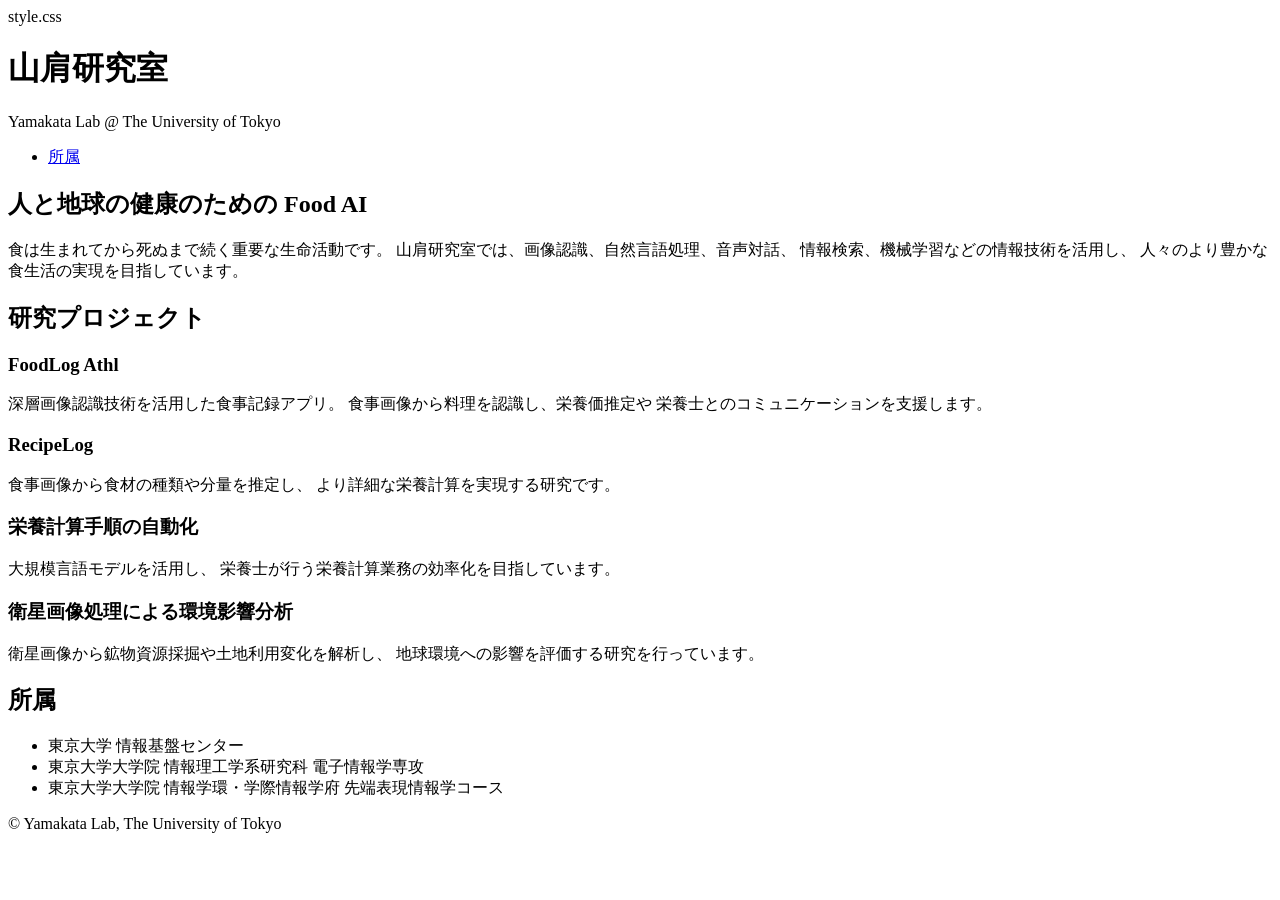
==== index.html @ bafa2960 "Create index.html" ====
<!DOCTYPE html>
<html lang="ja">
<head>
    <meta charset="UTF-8">
    <meta name="viewport" content="width=device-width, initial-scale=1.0">
    <title>山肩研究室 | Yamakata Lab@U-Tokyo</title>
    style.css
</head>
<body>

<header>
    <h1>山肩研究室</h1>
    <p>Yamakata Lab @ The University of Tokyo</p>
</header>

<nav>
    <ul>
        <li><a href="#about     <li>#projects研究プロジェクト</a></li>
        <li>contact">所属</a></li>
    </ul>
</nav>

<section id="about">
    <h2>人と地球の健康のための Food AI</h2>
    <p>
        食は生まれてから死ぬまで続く重要な生命活動です。
        山肩研究室では、画像認識、自然言語処理、音声対話、
        情報検索、機械学習などの情報技術を活用し、
        人々のより豊かな食生活の実現を目指しています。
    </p>
</section>

<section id="projects">
    <h2>研究プロジェクト</h2>

    <article>
        <h3>FoodLog Athl</h3>
        <p>
            深層画像認識技術を活用した食事記録アプリ。
            食事画像から料理を認識し、栄養価推定や
            栄養士とのコミュニケーションを支援します。
        </p>
    </article>

    <article>
        <h3>RecipeLog</h3>
        <p>
            食事画像から食材の種類や分量を推定し、
            より詳細な栄養計算を実現する研究です。
        </p>
    </article>

    <article>
        <h3>栄養計算手順の自動化</h3>
        <p>
            大規模言語モデルを活用し、
            栄養士が行う栄養計算業務の効率化を目指しています。
        </p>
    </article>

    <article>
        <h3>衛星画像処理による環境影響分析</h3>
        <p>
            衛星画像から鉱物資源採掘や土地利用変化を解析し、
            地球環境への影響を評価する研究を行っています。
        </p>
    </article>
</section>

<section id="contact">
    <h2>所属</h2>
    <ul>
        <li>東京大学 情報基盤センター</li>
        <li>東京大学大学院 情報理工学系研究科 電子情報学専攻</li>
        <li>東京大学大学院 情報学環・学際情報学府 先端表現情報学コース</li>
    </ul>
</section>

<footer>
    <p>&copy; Yamakata Lab, The University of Tokyo</p>
</footer>

</body>
</html>
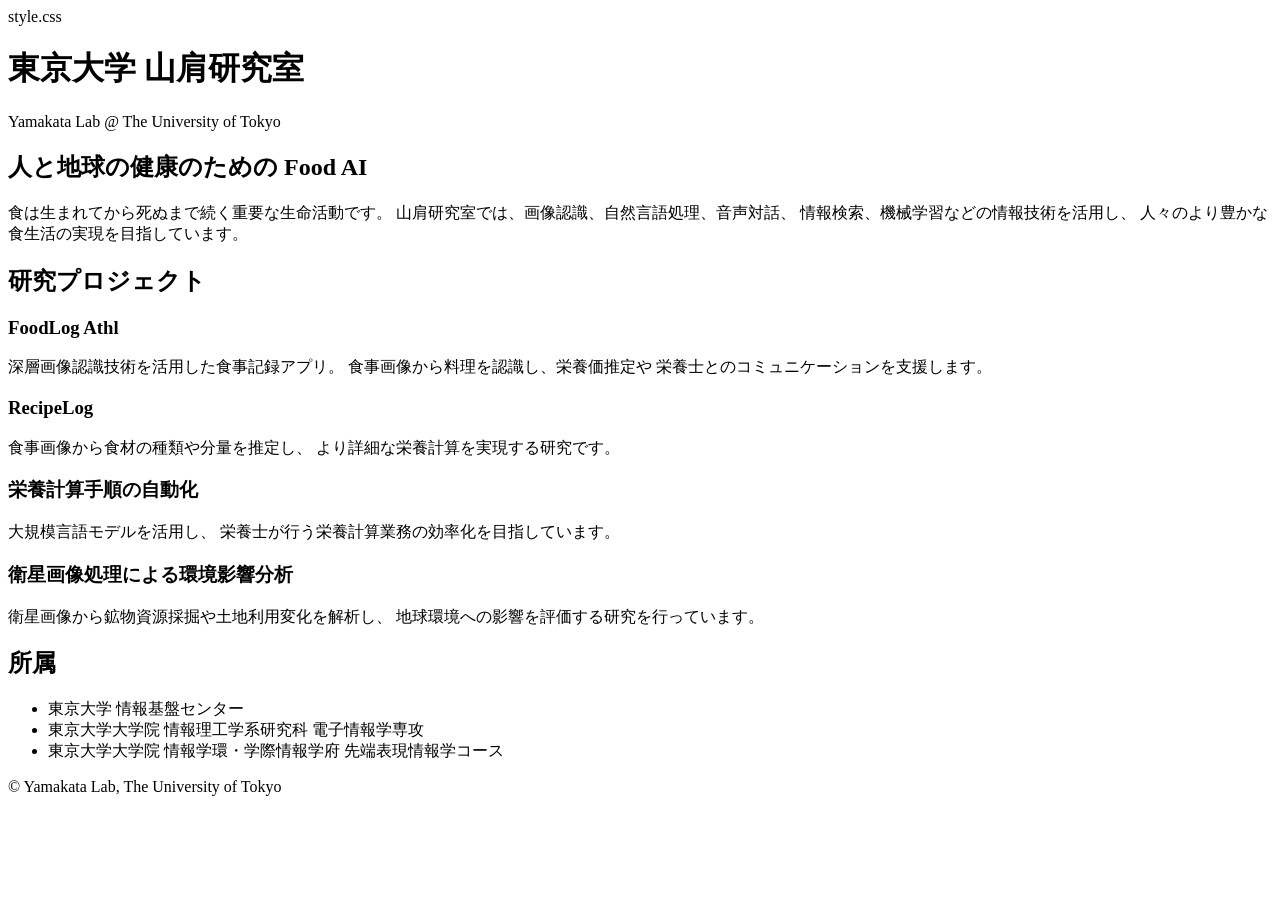
==== commit 4c2a288a: "Update index.html" ====
--- a/index.html
+++ b/index.html
@@ -3,22 +3,15 @@
 <head>
     <meta charset="UTF-8">
     <meta name="viewport" content="width=device-width, initial-scale=1.0">
-    <title>山肩研究室 | Yamakata Lab@U-Tokyo</title>
+    <title>東京大学 山肩研究室 | Yamakata Lab@U-Tokyo</title>
     style.css
 </head>
 <body>
 
 <header>
-    <h1>山肩研究室</h1>
+    <h1>東京大学 山肩研究室</h1>
     <p>Yamakata Lab @ The University of Tokyo</p>
 </header>
-
-<nav>
-    <ul>
-        <li><a href="#about     <li>#projects研究プロジェクト</a></li>
-        <li>contact">所属</a></li>
-    </ul>
-</nav>
 
 <section id="about">
     <h2>人と地球の健康のための Food AI</h2>
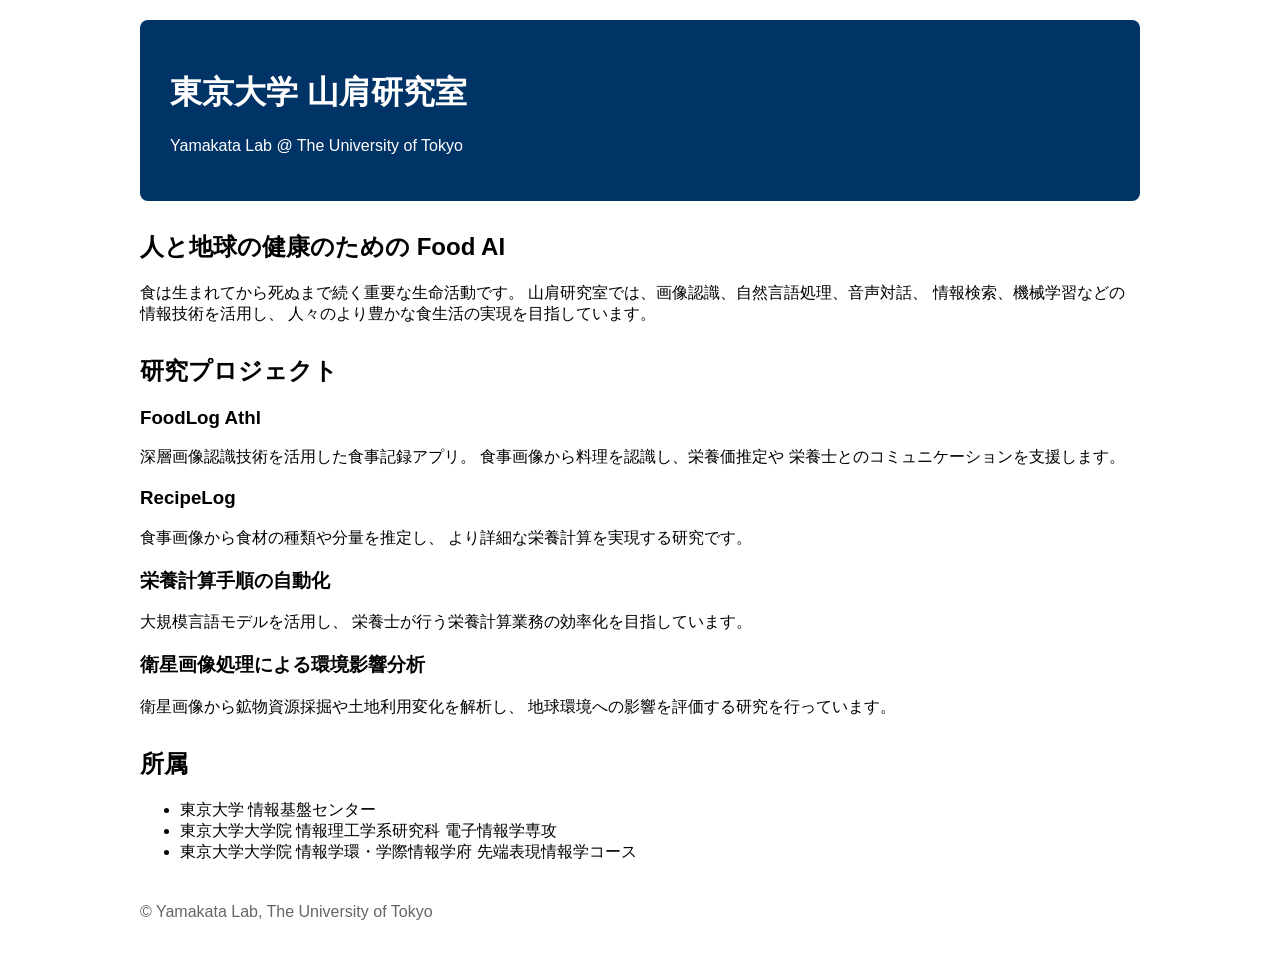
==== commit 478fec82: "Fix link to stylesheet in index.html" ====
--- a/index.html
+++ b/index.html
@@ -4,7 +4,7 @@
     <meta charset="UTF-8">
     <meta name="viewport" content="width=device-width, initial-scale=1.0">
     <title>東京大学 山肩研究室 | Yamakata Lab@U-Tokyo</title>
-    style.css
+    <link rel="stylesheet" href="style.css">
 </head>
 <body>
 
--- a/style.css
+++ b/style.css
@@ -0,0 +1 @@
+body{font-family:sans-serif;max-width:1000px;margin:auto;padding:20px;}header{background:#003366;color:white;padding:30px;border-radius:8px;}nav a{margin-right:15px;}section{margin-top:30px;}footer{margin-top:40px;color:#666;}
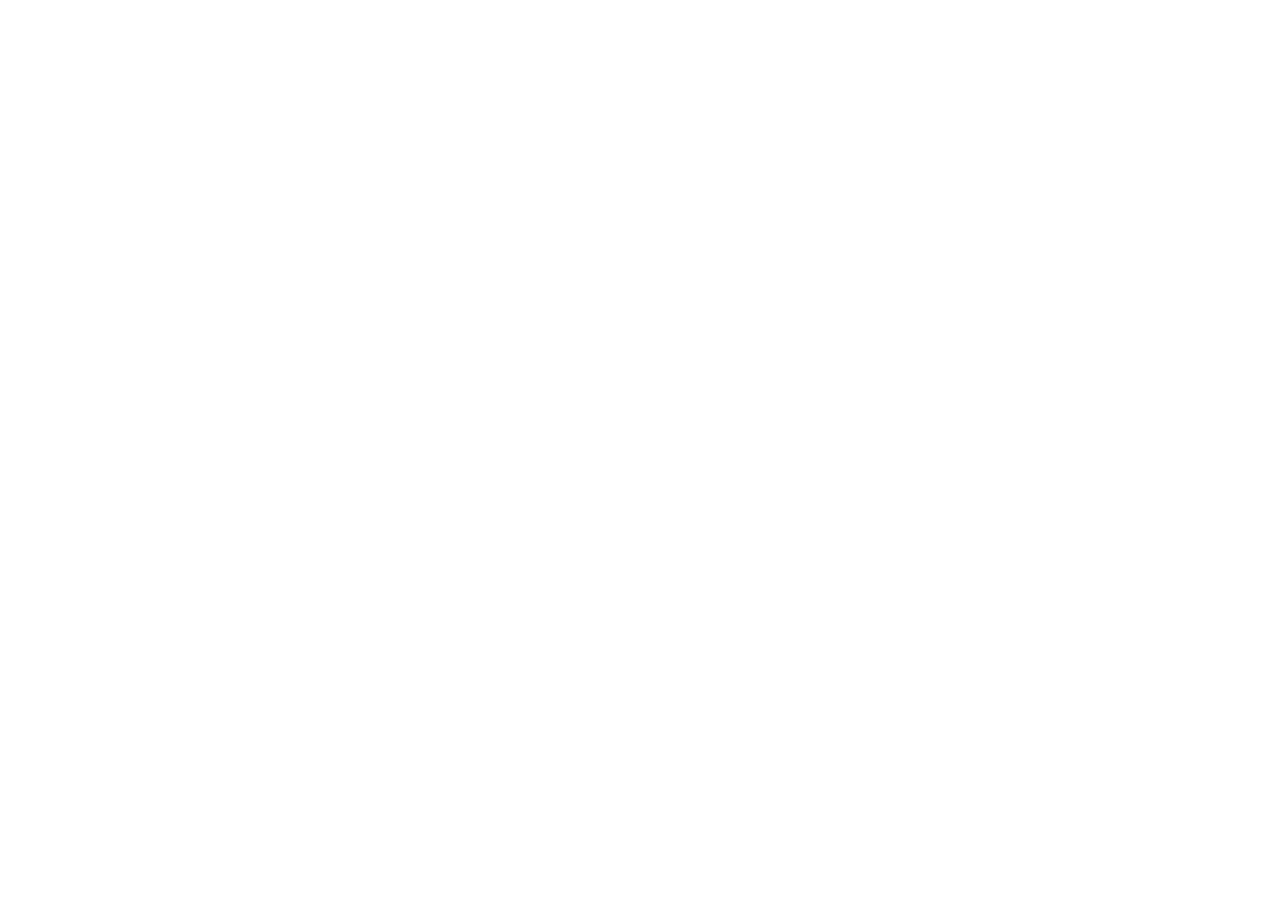
==== commit cc0bef05: "転送ページをリポジトリ直下へ移し、表示文言を簡素化 GitHub Pages がブランチ配信モードのとき README.md が表示されていたため、 index.html / 404.html を直下" ====
--- a/index.html
+++ b/index.html
@@ -1,77 +1,15 @@
-<!DOCTYPE html>
+<!doctype html>
 <html lang="ja">
 <head>
-    <meta charset="UTF-8">
-    <meta name="viewport" content="width=device-width, initial-scale=1.0">
-    <title>東京大学 山肩研究室 | Yamakata Lab@U-Tokyo</title>
-    <link rel="stylesheet" href="style.css">
+<meta charset="utf-8">
+<meta name="viewport" content="width=device-width, initial-scale=1.0">
+<title>東京大学 情報基盤センター 山肩研究室</title>
+<link rel="canonical" href="https://www.yyl.itc.u-tokyo.ac.jp/">
+<meta http-equiv="refresh" content="0; url=https://www.yyl.itc.u-tokyo.ac.jp/">
+<script>location.replace("https://www.yyl.itc.u-tokyo.ac.jp/");</script>
 </head>
 <body>
-
-<header>
-    <h1>東京大学 山肩研究室</h1>
-    <p>Yamakata Lab @ The University of Tokyo</p>
-</header>
-
-<section id="about">
-    <h2>人と地球の健康のための Food AI</h2>
-    <p>
-        食は生まれてから死ぬまで続く重要な生命活動です。
-        山肩研究室では、画像認識、自然言語処理、音声対話、
-        情報検索、機械学習などの情報技術を活用し、
-        人々のより豊かな食生活の実現を目指しています。
-    </p>
-</section>
-
-<section id="projects">
-    <h2>研究プロジェクト</h2>
-
-    <article>
-        <h3>FoodLog Athl</h3>
-        <p>
-            深層画像認識技術を活用した食事記録アプリ。
-            食事画像から料理を認識し、栄養価推定や
-            栄養士とのコミュニケーションを支援します。
-        </p>
-    </article>
-
-    <article>
-        <h3>RecipeLog</h3>
-        <p>
-            食事画像から食材の種類や分量を推定し、
-            より詳細な栄養計算を実現する研究です。
-        </p>
-    </article>
-
-    <article>
-        <h3>栄養計算手順の自動化</h3>
-        <p>
-            大規模言語モデルを活用し、
-            栄養士が行う栄養計算業務の効率化を目指しています。
-        </p>
-    </article>
-
-    <article>
-        <h3>衛星画像処理による環境影響分析</h3>
-        <p>
-            衛星画像から鉱物資源採掘や土地利用変化を解析し、
-            地球環境への影響を評価する研究を行っています。
-        </p>
-    </article>
-</section>
-
-<section id="contact">
-    <h2>所属</h2>
-    <ul>
-        <li>東京大学 情報基盤センター</li>
-        <li>東京大学大学院 情報理工学系研究科 電子情報学専攻</li>
-        <li>東京大学大学院 情報学環・学際情報学府 先端表現情報学コース</li>
-    </ul>
-</section>
-
-<footer>
-    <p>&copy; Yamakata Lab, The University of Tokyo</p>
-</footer>
-
+<p>東京大学 情報基盤センター 山肩研究室</p>
+<p>サイトは <a href="https://www.yyl.itc.u-tokyo.ac.jp/">https://www.yyl.itc.u-tokyo.ac.jp/</a> へ移転しました。</p>
 </body>
 </html>
